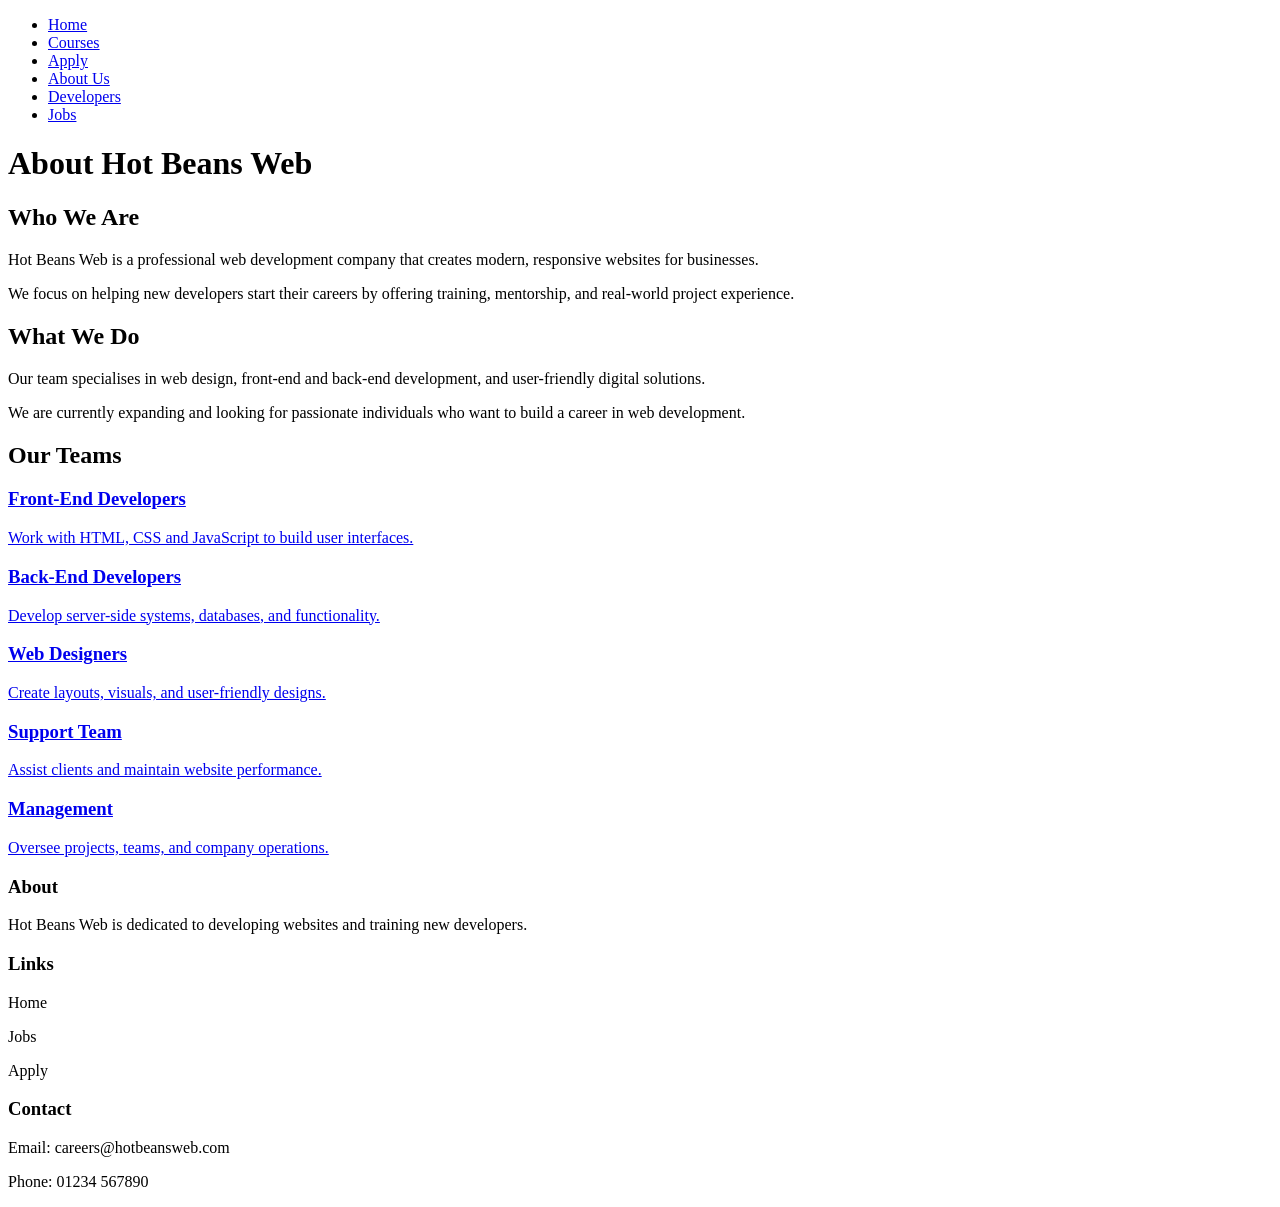
==== about.html @ 2688084b "Add files via upload" ====
<!DOCTYPE html> 
<html>  
<head>     
<title>About us</title>
<link rel="stylesheet" href="css/style.css">
</head>

<body>

<ul>
<li><a href="index.html">Home</a></li>
<li><a href="courses.html">Courses</a></li>
<li><a href="apply.html">Apply</a></li>
<li><a href="about.html">About Us</a></li>
<li><a href="developers.html">Developers</a></li>
<li><a href="jobs.html">Jobs</a></li>
</ul>

<h1>About Hot Beans Web</h1>

<div class="container">

<div class="box">
<h2>Who We Are</h2>
<p>
Hot Beans Web is a professional web development company that creates modern, responsive websites for businesses.
</p>

<p>
We focus on helping new developers start their careers by offering training, mentorship, and real-world project experience.
</p>
</div>

<div class="box">
<h2>What We Do</h2>
<p>
Our team specialises in web design, front-end and back-end development, and user-friendly digital solutions.
</p>

<p>
We are currently expanding and looking for passionate individuals who want to build a career in web development.
</p>
</div>

</div>

<h2>Our Teams</h2>

<div class="staff-container">

<a href="frontend.html" class="staff-link">
<div class="staff-box">
<h3>Front-End Developers</h3>
<p>Work with HTML, CSS and JavaScript to build user interfaces.</p>
</div>
</a>

<a href="backend.html" class="staff-link">
<div class="staff-box">
<h3>Back-End Developers</h3>
<p>Develop server-side systems, databases, and functionality.</p>
</div>
</a>

<a href="designers.html" class="staff-link">
<div class="staff-box">
<h3>Web Designers</h3>
<p>Create layouts, visuals, and user-friendly designs.</p>
</div>
</a>

<a href="support.html" class="staff-link">
<div class="staff-box">
<h3>Support Team</h3>
<p>Assist clients and maintain website performance.</p>
</div>
</a>

<a href="management.html" class="staff-link">
<div class="staff-box">
<h3>Management</h3>
<p>Oversee projects, teams, and company operations.</p>
</div>
</a>

</div>

<footer class="footer">

<div class="footer-column">
<h3>About</h3>
<p>Hot Beans Web is dedicated to developing websites and training new developers.</p>
</div>

<div class="footer-column">
<h3>Links</h3>
<p>Home</p>
<p>Jobs</p>
<p>Apply</p>
</div>

<div class="footer-column">
<h3>Contact</h3>
<p>Email: careers@hotbeansweb.com</p>
<p>Phone: 01234 567890</p>
</div>

</footer>

</body>
</html>
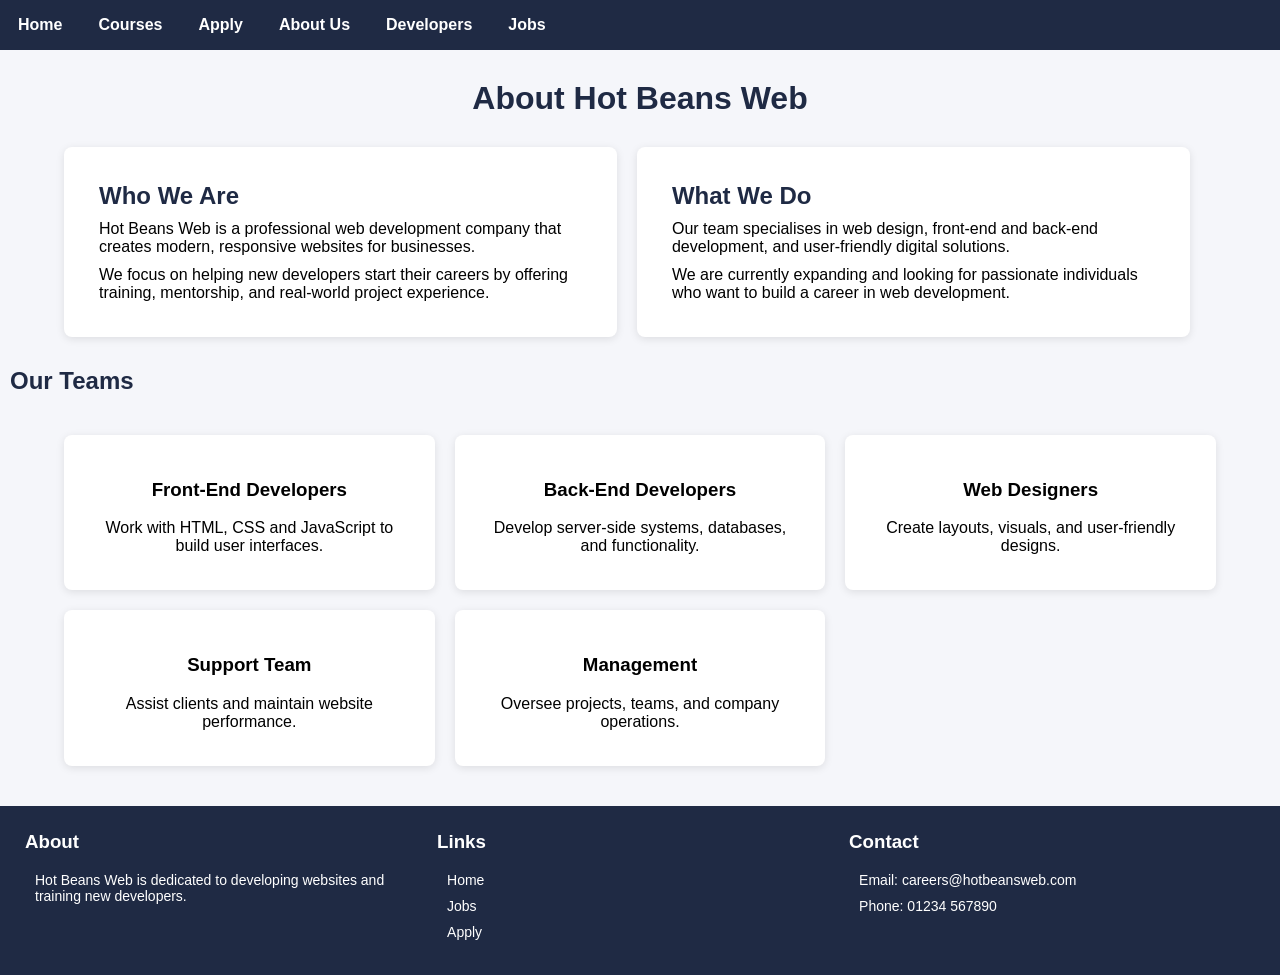
==== commit 289cb284: "Update about.html" ====
--- a/about.html
+++ b/about.html
@@ -2,7 +2,175 @@
 <html>  
 <head>     
 <title>About us</title>
-<link rel="stylesheet" href="css/style.css">
+<style>body {
+    margin: 0;
+    padding: 0;
+    font-family: Arial, sans-serif;
+    background-color: #f5f6fa;
+}
+
+/* Flexible Page Layout */
+
+.page-content {
+    flex: 1;
+}
+
+/* For pages with sticky footer */
+
+body.flex-page {
+    display: flex;
+    flex-direction: column;
+    min-height: 100vh;
+}
+
+/* Headings */
+
+h1 {
+    text-align: center;
+    color: #1f2a44;
+    margin-top: 30px;
+}
+
+h2 {
+    color: #1f2a44;
+}
+
+h2, p {
+    margin: 10px;
+}
+
+/* Navigation */
+
+ul {
+    list-style-type: none;
+    margin: 0;
+    padding: 0;
+    overflow: hidden;
+    background-color: #1f2a44;
+}
+
+ul li {
+    float: left;
+}
+
+ul li a {
+    display: block;
+    color: white;
+    text-align: center;
+    padding: 16px 18px;
+    text-decoration: none;
+    font-weight: bold;
+}
+
+ul li a:hover {
+    background-color: #4a6fa5;
+}
+
+/* Main Containers */
+
+.container {
+    display: flex;
+    width: 90%;
+    margin: 30px auto;
+    gap: 20px;
+    flex-wrap: wrap;
+}
+
+.box {
+    width: 48%;
+    padding: 25px;
+    box-sizing: border-box;
+    background-color: white;
+    border-radius: 8px;
+    box-shadow: 0 2px 8px rgba(0,0,0,0.1);
+}
+
+.image-box,
+.center-box {
+    width: 70%;
+    margin: 40px auto;
+    padding: 25px;
+    background-color: white;
+    text-align: center;
+    border-radius: 8px;
+    box-shadow: 0 2px 8px rgba(0,0,0,0.1);
+}
+
+/* Staff Section */
+
+.staff-container {
+    display: grid;
+    grid-template-columns: repeat(3, 1fr);
+    gap: 20px;
+    width: 90%;
+    margin: 40px auto;
+}
+
+.staff-box {
+    background-color: white;
+    padding: 25px;
+    text-align: center;
+    border-radius: 8px;
+    transition: 0.3s;
+    box-shadow: 0 2px 8px rgba(0,0,0,0.1);
+}
+
+.staff-link {
+    text-decoration: none;
+    color: black;
+}
+
+.staff-link:hover .staff-box {
+    transform: translateY(-5px);
+}
+
+/* Forms */
+
+input,
+textarea {
+    width: 100%;
+    padding: 10px;
+    margin-top: 5px;
+    margin-bottom: 15px;
+    border-radius: 4px;
+    border: 1px solid #ccc;
+}
+
+button {
+    background-color: #1f2a44;
+    color: white;
+    border: none;
+    padding: 12px 20px;
+    cursor: pointer;
+    border-radius: 4px;
+}
+
+button:hover {
+    background-color: #4a6fa5;
+}
+
+/* Footer */
+
+.footer {
+    background-color: #1f2a44;
+    color: white;
+    display: flex;
+    justify-content: space-between;
+    padding: 25px;
+    margin-top: auto;
+}
+
+.footer-column {
+    width: 33%;
+}
+
+.footer-column h3 {
+    margin-top: 0;
+}
+
+.footer-column p {
+    font-size: 14px;
+} </style>
 </head>
 
 <body>
@@ -108,4 +276,4 @@
 </footer>
 
 </body>
-</html>+</html>
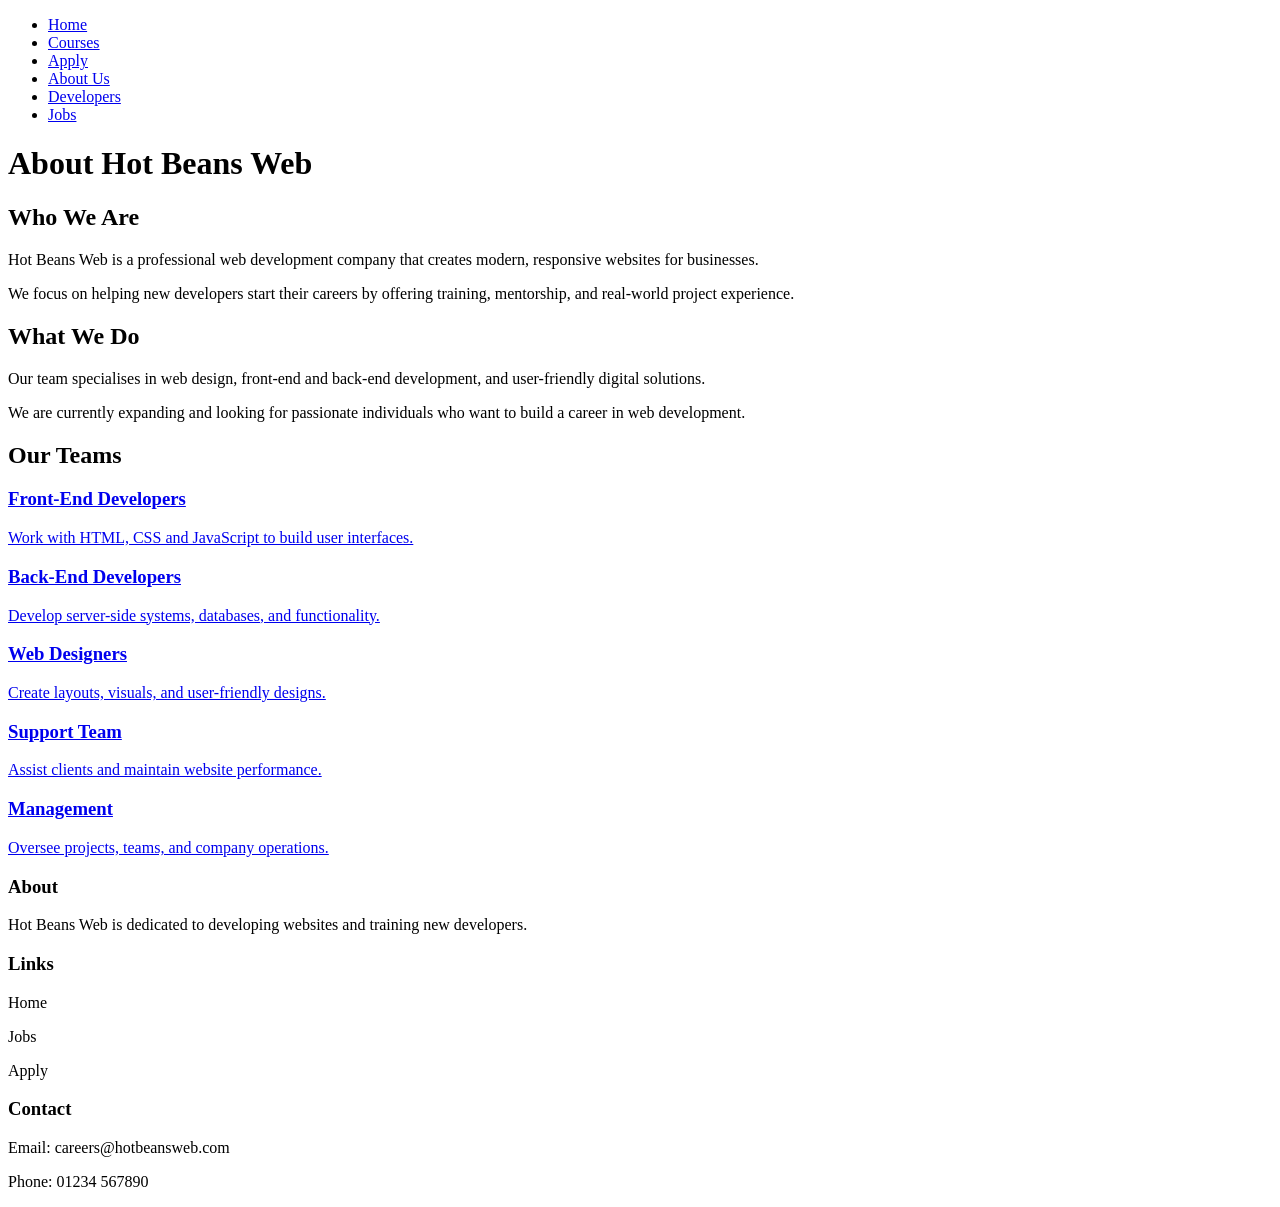
==== commit 6148ef7d: "Update about.html" ====
--- a/about.html
+++ b/about.html
@@ -2,175 +2,7 @@
 <html>  
 <head>     
 <title>About us</title>
-<style>body {
-    margin: 0;
-    padding: 0;
-    font-family: Arial, sans-serif;
-    background-color: #f5f6fa;
-}
-
-/* Flexible Page Layout */
-
-.page-content {
-    flex: 1;
-}
-
-/* For pages with sticky footer */
-
-body.flex-page {
-    display: flex;
-    flex-direction: column;
-    min-height: 100vh;
-}
-
-/* Headings */
-
-h1 {
-    text-align: center;
-    color: #1f2a44;
-    margin-top: 30px;
-}
-
-h2 {
-    color: #1f2a44;
-}
-
-h2, p {
-    margin: 10px;
-}
-
-/* Navigation */
-
-ul {
-    list-style-type: none;
-    margin: 0;
-    padding: 0;
-    overflow: hidden;
-    background-color: #1f2a44;
-}
-
-ul li {
-    float: left;
-}
-
-ul li a {
-    display: block;
-    color: white;
-    text-align: center;
-    padding: 16px 18px;
-    text-decoration: none;
-    font-weight: bold;
-}
-
-ul li a:hover {
-    background-color: #4a6fa5;
-}
-
-/* Main Containers */
-
-.container {
-    display: flex;
-    width: 90%;
-    margin: 30px auto;
-    gap: 20px;
-    flex-wrap: wrap;
-}
-
-.box {
-    width: 48%;
-    padding: 25px;
-    box-sizing: border-box;
-    background-color: white;
-    border-radius: 8px;
-    box-shadow: 0 2px 8px rgba(0,0,0,0.1);
-}
-
-.image-box,
-.center-box {
-    width: 70%;
-    margin: 40px auto;
-    padding: 25px;
-    background-color: white;
-    text-align: center;
-    border-radius: 8px;
-    box-shadow: 0 2px 8px rgba(0,0,0,0.1);
-}
-
-/* Staff Section */
-
-.staff-container {
-    display: grid;
-    grid-template-columns: repeat(3, 1fr);
-    gap: 20px;
-    width: 90%;
-    margin: 40px auto;
-}
-
-.staff-box {
-    background-color: white;
-    padding: 25px;
-    text-align: center;
-    border-radius: 8px;
-    transition: 0.3s;
-    box-shadow: 0 2px 8px rgba(0,0,0,0.1);
-}
-
-.staff-link {
-    text-decoration: none;
-    color: black;
-}
-
-.staff-link:hover .staff-box {
-    transform: translateY(-5px);
-}
-
-/* Forms */
-
-input,
-textarea {
-    width: 100%;
-    padding: 10px;
-    margin-top: 5px;
-    margin-bottom: 15px;
-    border-radius: 4px;
-    border: 1px solid #ccc;
-}
-
-button {
-    background-color: #1f2a44;
-    color: white;
-    border: none;
-    padding: 12px 20px;
-    cursor: pointer;
-    border-radius: 4px;
-}
-
-button:hover {
-    background-color: #4a6fa5;
-}
-
-/* Footer */
-
-.footer {
-    background-color: #1f2a44;
-    color: white;
-    display: flex;
-    justify-content: space-between;
-    padding: 25px;
-    margin-top: auto;
-}
-
-.footer-column {
-    width: 33%;
-}
-
-.footer-column h3 {
-    margin-top: 0;
-}
-
-.footer-column p {
-    font-size: 14px;
-} </style>
+<link rel="stylesheet" href="css/style.css">
 </head>
 
 <body>
